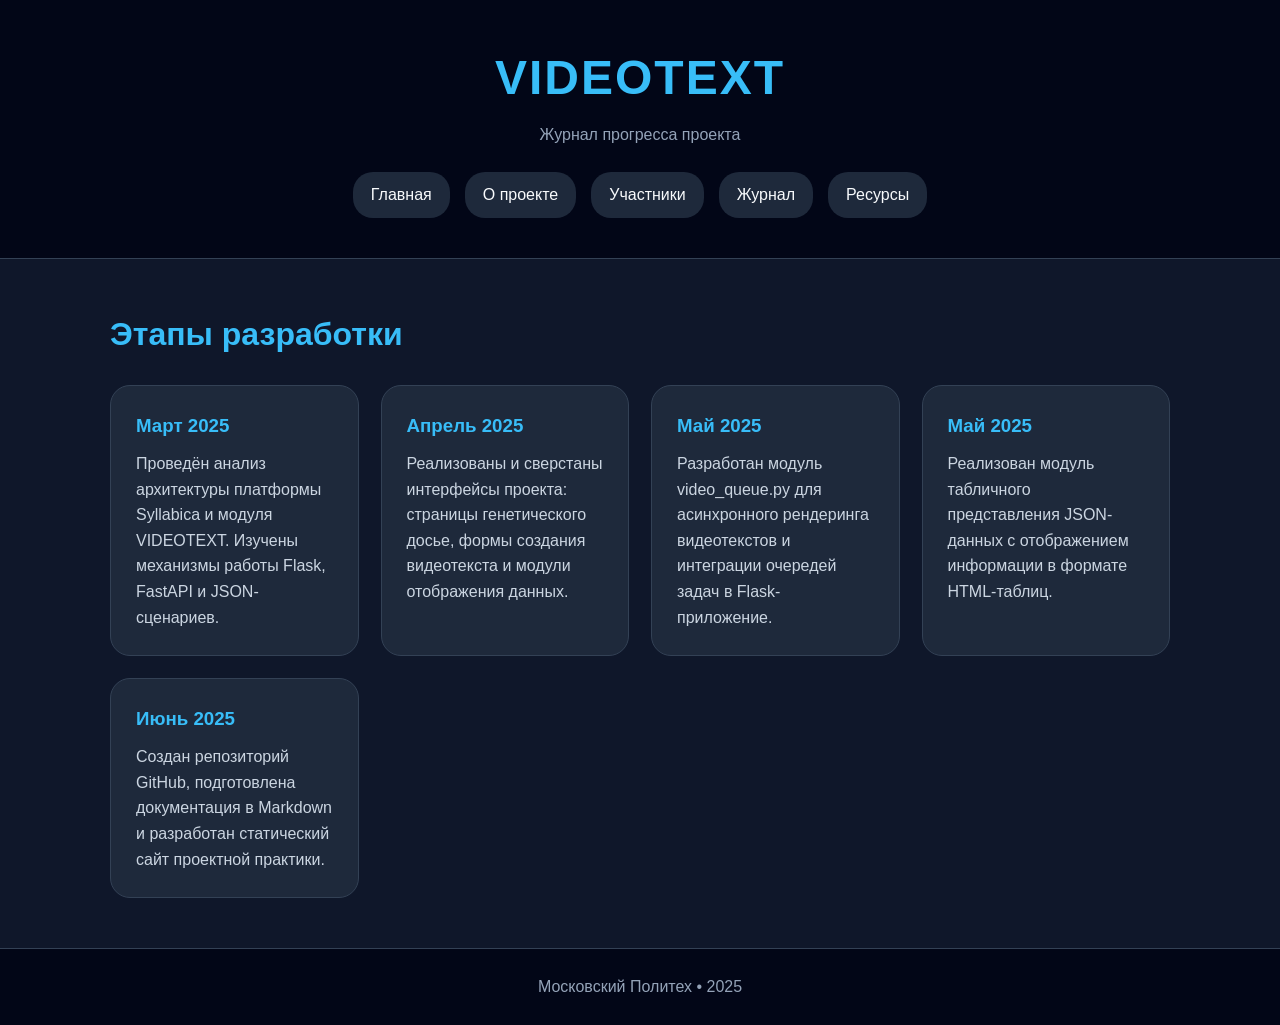
==== site/journal.html @ daf6011f "Create journal page" ====
<!DOCTYPE html>
<html lang="ru">

<head>
    <meta charset="UTF-8">
    <meta name="viewport" content="width=device-width, initial-scale=1.0">
    <title>Журнал | VIDEOTEXT</title>

    <link rel="stylesheet" href="css/style.css">
</head>

<body>

    <header>

        <h1>VIDEOTEXT</h1>

        <p class="subtitle">
            Журнал прогресса проекта
        </p>

        <nav>
            <a href="index.html">Главная</a>
            <a href="about.html">О проекте</a>
            <a href="team.html">Участники</a>
            <a href="journal.html">Журнал</a>
            <a href="resources.html">Ресурсы</a>
        </nav>

    </header>

    <main>

        <section class="technologies">

            <h2>Этапы разработки</h2>

            <div class="cards">

                <div class="card">

                    <h3>Март 2025</h3>

                    <p>
                        Проведён анализ архитектуры платформы Syllabica
                        и модуля VIDEOTEXT. Изучены механизмы работы
                        Flask, FastAPI и JSON-сценариев.
                    </p>

                </div>

                <div class="card">

                    <h3>Апрель 2025</h3>

                    <p>
                        Реализованы и сверстаны интерфейсы проекта:
                        страницы генетического досье, формы создания
                        видеотекста и модули отображения данных.
                    </p>

                </div>

                <div class="card">

                    <h3>Май 2025</h3>

                    <p>
                        Разработан модуль video_queue.py для асинхронного
                        рендеринга видеотекстов и интеграции очередей задач
                        в Flask-приложение.
                    </p>

                </div>

                <div class="card">

                    <h3>Май 2025</h3>

                    <p>
                        Реализован модуль табличного представления
                        JSON-данных с отображением информации
                        в формате HTML-таблиц.
                    </p>

                </div>

                <div class="card">

                    <h3>Июнь 2025</h3>

                    <p>
                        Создан репозиторий GitHub, подготовлена
                        документация в Markdown и разработан
                        статический сайт проектной практики.
                    </p>

                </div>

            </div>

        </section>

    </main>

    <footer>

        <p>
            Московский Политех • 2025
        </p>

    </footer>

</body>

</html>
---- site/css/style.css ----
* {
    margin: 0;
    padding: 0;
    box-sizing: border-box;
}

body {
    font-family: Arial, sans-serif;
    background: #0f172a;
    color: #f8fafc;
    line-height: 1.6;
}

header {
    padding: 40px 20px;
    text-align: center;
    background: #020617;
    border-bottom: 1px solid #334155;
}

h1 {
    font-size: 48px;
    letter-spacing: 2px;
    color: #38bdf8;
}

.subtitle {
    color: #94a3b8;
    margin-top: 5px;
    margin-bottom: 25px;
}

nav {
    display: flex;
    justify-content: center;
    gap: 15px;
    flex-wrap: wrap;
}

nav a {
    color: #f8fafc;
    text-decoration: none;
    padding: 10px 18px;
    border-radius: 20px;
    background: #1e293b;
    transition: 0.3s;
}

nav a:hover {
    background: #38bdf8;
    color: #020617;
}

main {
    max-width: 1100px;
    margin: 0 auto;
    padding: 50px 20px;
}

.hero {
    background: linear-gradient(135deg, #1e293b, #0f172a);
    padding: 50px;
    border-radius: 24px;
    border: 1px solid #334155;
    margin-bottom: 50px;
}

.hero h2,
.technologies h2 {
    font-size: 32px;
    margin-bottom: 20px;
    color: #38bdf8;
}

.hero p {
    max-width: 800px;
    font-size: 18px;
    color: #cbd5e1;
}

.cards {
    display: grid;
    grid-template-columns: repeat(4, 1fr);
    gap: 22px;
    margin-top: 25px;
}

.card {
    background: #1e293b;
    padding: 25px;
    border-radius: 20px;
    border: 1px solid #334155;
    transition: 0.3s;
}

.card:hover {
    transform: translateY(-6px);
    border-color: #38bdf8;
}

.card h3 {
    color: #38bdf8;
    margin-bottom: 10px;
}

.card p {
    color: #cbd5e1;
}

footer {
    text-align: center;
    padding: 25px;
    background: #020617;
    color: #94a3b8;
    border-top: 1px solid #334155;
}

@media (max-width: 900px) {
    .cards {
        grid-template-columns: repeat(2, 1fr);
    }

    h1 {
        font-size: 38px;
    }
}

@media (max-width: 600px) {
    .cards {
        grid-template-columns: 1fr;
    }

    .hero {
        padding: 30px;
    }

    h1 {
        font-size: 32px;
    }

    .hero h2,
    .technologies h2 {
        font-size: 26px;
    }
}
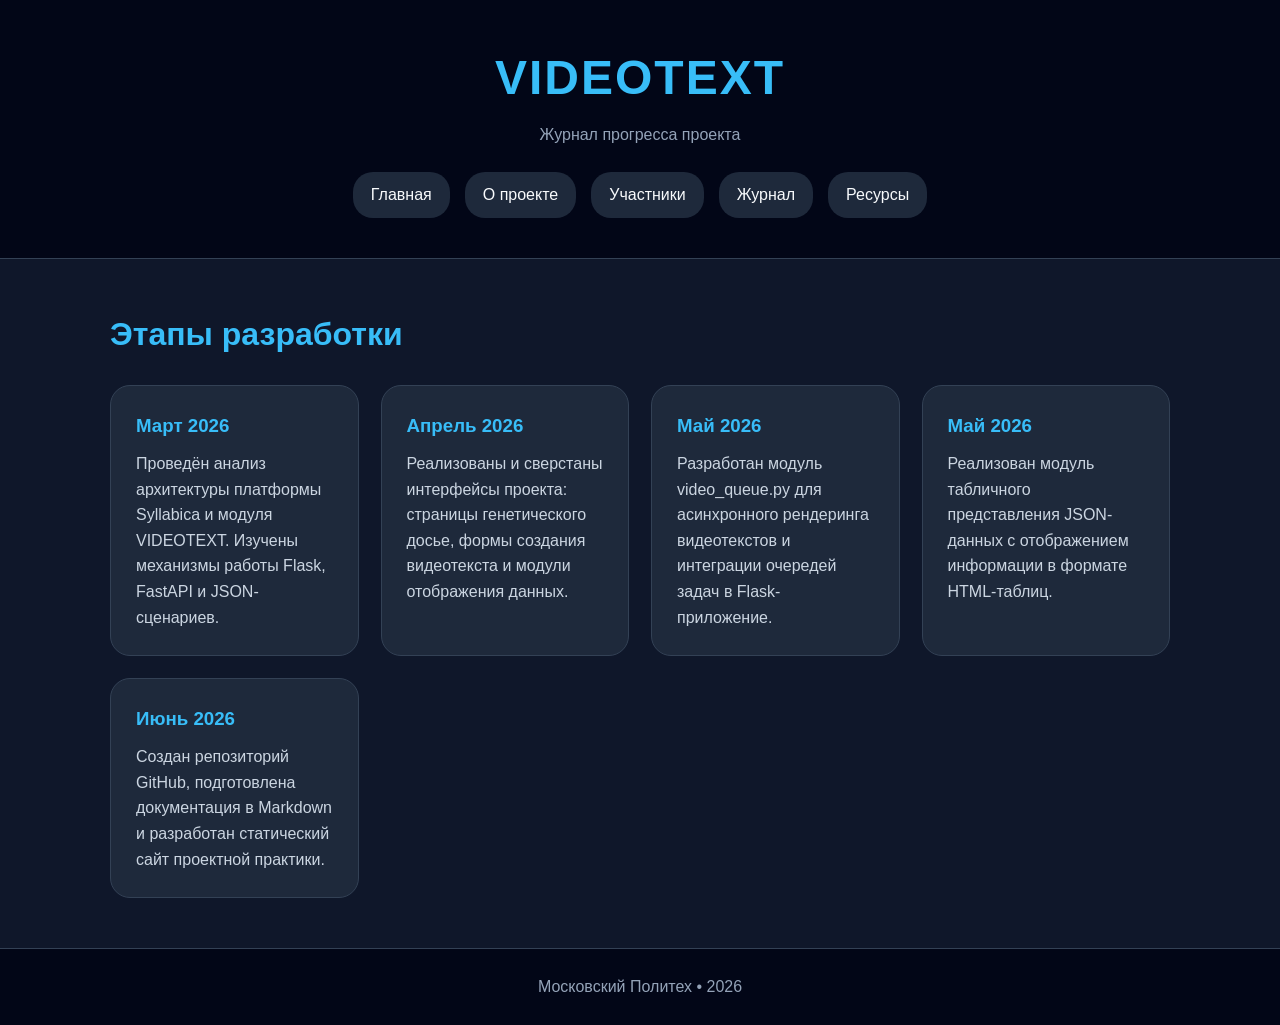
==== commit 1516869a: "Create resources page" ====
--- a/site/journal.html
+++ b/site/journal.html
@@ -39,7 +39,7 @@
 
                 <div class="card">
 
-                    <h3>Март 2025</h3>
+                    <h3>Март 2026</h3>
 
                     <p>
                         Проведён анализ архитектуры платформы Syllabica
@@ -51,7 +51,7 @@
 
                 <div class="card">
 
-                    <h3>Апрель 2025</h3>
+                    <h3>Апрель 2026</h3>
 
                     <p>
                         Реализованы и сверстаны интерфейсы проекта:
@@ -63,7 +63,7 @@
 
                 <div class="card">
 
-                    <h3>Май 2025</h3>
+                    <h3>Май 2026</h3>
 
                     <p>
                         Разработан модуль video_queue.py для асинхронного
@@ -75,7 +75,7 @@
 
                 <div class="card">
 
-                    <h3>Май 2025</h3>
+                    <h3>Май 2026</h3>
 
                     <p>
                         Реализован модуль табличного представления
@@ -87,7 +87,7 @@
 
                 <div class="card">
 
-                    <h3>Июнь 2025</h3>
+                    <h3>Июнь 2026</h3>
 
                     <p>
                         Создан репозиторий GitHub, подготовлена
@@ -106,7 +106,7 @@
     <footer>
 
         <p>
-            Московский Политех • 2025
+            Московский Политех • 2026
         </p>
 
     </footer>
